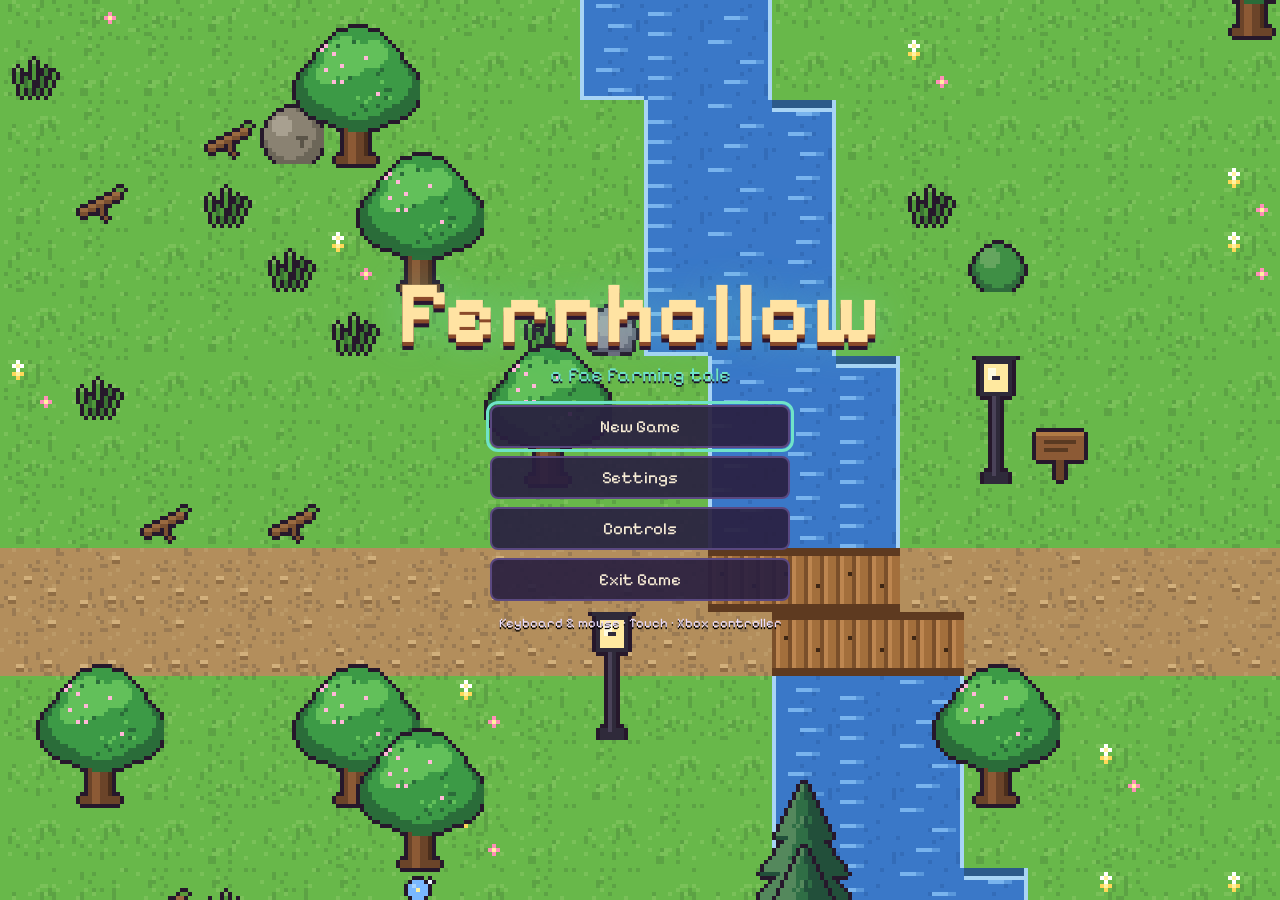
==== fernhollow/index.html @ a614ffe0 "Add Fernhollow: fantasy farming game with touch and Xbox controller support New game in fernhollow/:" ====
<!doctype html>
<html lang="en">
<head>
<meta charset="utf-8">
<meta name="viewport" content="width=device-width,initial-scale=1,maximum-scale=1,user-scalable=no,viewport-fit=cover">
<meta name="mobile-web-app-capable" content="yes">
<meta name="apple-mobile-web-app-capable" content="yes">
<meta name="apple-mobile-web-app-status-bar-style" content="black-translucent">
<meta name="theme-color" content="#1b1430">
<title>Fernhollow</title>
<link rel="preconnect" href="https://fonts.googleapis.com">
<link rel="preconnect" href="https://fonts.gstatic.com" crossorigin>
<link href="https://fonts.googleapis.com/css2?family=Pixelify+Sans:wght@400;600;700&display=swap" rel="stylesheet">
<link rel="stylesheet" href="style.css">
</head>
<body>
<canvas id="game" aria-label="Fernhollow game world"></canvas>

<div id="hud" class="hidden">
  <div id="clock">
    <div class="date" id="clock-date"></div>
    <div class="row"><span id="clock-time"></span><span id="gold"></span></div>
    <div class="bar-l"><span title="Energy">⚡</span><div class="bar"><i id="en-bar"></i></div></div>
    <div class="bar-l"><span title="Health">♥</span><div class="bar hp"><i id="hp-bar"></i></div></div>
    <div class="task" id="task"></div>
  </div>
  <button id="btn-pause" aria-label="Pause">❚❚</button>
  <div id="toasts"></div>
  <div id="itemname"></div>
  <div id="hotbar"></div>
  <div id="hint"></div>
</div>

<div id="touch">
  <div id="stick-zone"><div id="stick-base"><div id="stick-knob"></div></div></div>
  <div id="tbtns">
    <button class="tbtn" id="tb-use" aria-label="Use item"><img id="tb-use-icon" class="px" alt=""><span>Use</span></button>
    <button class="tbtn" id="tb-act" aria-label="Interact"><span class="hand">✋</span><span id="tb-act-label">Act</span></button>
    <button class="tbtn small" id="tb-bag" aria-label="Inventory">Bag</button>
    <button class="tbtn small" id="tb-map" aria-label="Map">Map</button>
  </div>
</div>

<div id="screens"></div>
<div id="fade"></div>

<script src="js/util.js"></script>
<script src="js/data.js"></script>
<script src="js/sprites.js"></script>
<script src="js/world.js"></script>
<script src="js/audio.js"></script>
<script src="js/input.js"></script>
<script src="js/ui.js"></script>
<script src="js/game.js"></script>
<script src="js/main.js"></script>
</body>
</html>
---- fernhollow/style.css ----
:root {
  --ink: #f7ecd5; --muted: #bfb2d6; --panel: #2a2040; --panel2: #3a2e56; --edge: #e7b85a; --edge-dark: #1a1228;
  --accent: #6fe3c8; --danger: #e0606a; --gold: #ffd24a; --slot: 44px;
  --sat: env(safe-area-inset-top, 0px); --sab: env(safe-area-inset-bottom, 0px);
  --sal: env(safe-area-inset-left, 0px); --sar: env(safe-area-inset-right, 0px);
}
* { box-sizing: border-box; margin: 0; padding: 0; }
html, body {
  width: 100%; height: 100%; overflow: hidden; background: #0d0a16; color: var(--ink);
  font-family: 'Pixelify Sans', ui-monospace, Menlo, Consolas, monospace;
  touch-action: none; user-select: none; -webkit-user-select: none; -webkit-touch-callout: none;
  -webkit-tap-highlight-color: transparent; overscroll-behavior: none;
}
button { font: inherit; color: inherit; cursor: pointer; }
.hidden { display: none !important; }
.px, img.px { image-rendering: pixelated; image-rendering: crisp-edges; }
#game { position: fixed; left: 50%; top: 50%; transform: translate(-50%, -50%); image-rendering: pixelated; image-rendering: crisp-edges; display: block; }

/* ---------- HUD ---------- */
#hud { position: fixed; inset: 0; pointer-events: none; z-index: 5; }
#clock {
  position: absolute; top: calc(8px + var(--sat)); left: calc(8px + var(--sal)); min-width: 172px; max-width: 46vw;
  background: rgba(26, 19, 42, .88); border: 2px solid var(--edge); border-radius: 8px; padding: 6px 10px 7px;
  font-size: 14px; line-height: 1.3; box-shadow: 0 3px 0 rgba(0, 0, 0, .35);
}
#clock .date { color: #ffe3a3; font-weight: 600; }
#clock .row { display: flex; justify-content: space-between; gap: 12px; }
#gold { color: var(--gold); font-weight: 600; }
.bar-l { display: flex; align-items: center; gap: 6px; font-size: 12px; margin-top: 3px; }
.bar-l span { width: 12px; text-align: center; }
.bar { flex: 1; height: 8px; background: #140e22; border: 1px solid #000; border-radius: 3px; overflow: hidden; }
.bar i { display: block; height: 100%; width: 100%; background: linear-gradient(#a8f580, #4fb83a); transition: width .2s; }
.bar.hp i { background: linear-gradient(#ff9a9a, #d8404a); }
#clock .task { font-size: 12px; color: var(--accent); margin-top: 4px; white-space: nowrap; overflow: hidden; text-overflow: ellipsis; }
#btn-pause {
  position: absolute; top: calc(8px + var(--sat)); right: calc(8px + var(--sar)); pointer-events: auto;
  width: 44px; height: 44px; border-radius: 8px; background: rgba(26, 19, 42, .88); border: 2px solid var(--edge); font-size: 16px;
}
#toasts { position: absolute; top: calc(10px + var(--sat)); left: 50%; transform: translateX(-50%); width: min(440px, 62vw); display: flex; flex-direction: column; gap: 6px; align-items: center; }
.toast {
  background: rgba(26, 19, 42, .94); border: 2px solid var(--edge); border-radius: 8px; padding: 6px 12px; font-size: 15px;
  display: flex; gap: 8px; align-items: center; text-align: center; animation: tin .2s ease-out; transition: opacity .5s, transform .5s;
}
.toast img { width: 24px; height: 24px; flex: none; }
.toast.out { opacity: 0; transform: translateY(-6px); }
@keyframes tin { from { opacity: 0; transform: translateY(-8px); } }
#hotbar {
  position: absolute; left: 50%; bottom: calc(8px + var(--sab)); transform: translateX(-50%); display: flex; gap: 2px; padding: 4px;
  background: rgba(26, 19, 42, .88); border: 2px solid var(--edge); border-radius: 8px; pointer-events: auto; box-shadow: 0 3px 0 rgba(0, 0, 0, .35);
}
.hotbar-up #hotbar { bottom: calc(200px + var(--sab)); }
.slot { width: var(--slot); height: var(--slot); background: #3a2e52; border: 2px solid #57457a; border-radius: 5px; position: relative; display: flex; align-items: center; justify-content: center; }
.slot img { width: calc(var(--slot) - 10px); height: calc(var(--slot) - 10px); }
.slot.sel { border-color: #ffe08a; background: #5a4680; box-shadow: 0 0 0 1px #ffe08a; }
.slot .qty { position: absolute; right: 2px; bottom: 0; font-size: 12px; font-weight: 700; text-shadow: 1px 1px 0 #000, -1px 0 0 #000, 0 -1px 0 #000; }
.slot .key { position: absolute; left: 3px; top: 0; font-size: 9px; opacity: .55; }
.touch-on .slot .key { display: none; }
.slot .wl { position: absolute; left: 4px; right: 4px; bottom: 2px; height: 3px; background: #10223a; display: none; }
.slot .wl i { display: block; height: 100%; background: #5fb8ff; }
#itemname {
  position: absolute; left: 50%; bottom: calc(var(--slot) + 26px + var(--sab)); transform: translateX(-50%);
  background: rgba(26, 19, 42, .9); border: 2px solid #57457a; border-radius: 6px; padding: 2px 10px; font-size: 14px; opacity: 0;
}
.hotbar-up #itemname { bottom: calc(var(--slot) + 218px + var(--sab)); }
#itemname.show { animation: nm 1.6s forwards; }
@keyframes nm { 0%, 70% { opacity: 1; } 100% { opacity: 0; } }
#hint {
  position: fixed; left: 0; top: 0; background: rgba(26, 19, 42, .92); border: 2px solid var(--edge); border-radius: 6px;
  padding: 2px 8px 2px 4px; font-size: 13px; white-space: nowrap; display: none; align-items: center; gap: 6px; margin-top: -6px;
}
#hint.show { display: flex; }
#hint b { display: inline-flex; align-items: center; justify-content: center; width: 18px; height: 18px; font-size: 11px; }
.g-a { border-radius: 50%; background: #3fae4a; color: #fff; }
.g-k { border-radius: 4px; background: #f7ecd5; color: #2a2040; }

/* ---------- Touch controls ---------- */
#touch { position: fixed; inset: 0; z-index: 4; pointer-events: none; display: none; }
body.touch-on #touch { display: block; }
body.ui-open #touch { display: none; }
#stick-zone { position: absolute; left: 0; top: 30%; bottom: 0; width: 46%; pointer-events: auto; touch-action: none; }
#stick-base {
  position: absolute; left: calc(96px + var(--sal)); top: calc(100% - 96px - var(--sab)); width: 112px; height: 112px; border-radius: 50%;
  transform: translate(-50%, -50%); background: rgba(255, 255, 255, .07); border: 2px solid rgba(255, 255, 255, .25); opacity: .6;
}
#stick-base.on { opacity: 1; }
#stick-knob { position: absolute; left: 50%; top: 50%; width: 52px; height: 52px; border-radius: 50%; transform: translate(-50%, -50%); background: rgba(231, 184, 90, .55); border: 2px solid rgba(255, 255, 255, .6); }
#tbtns { position: absolute; right: calc(12px + var(--sar)); bottom: calc(12px + var(--sab)); width: 190px; height: 180px; pointer-events: none; }
.tbtn {
  position: absolute; pointer-events: auto; touch-action: none; border-radius: 50%; background: rgba(42, 32, 64, .78); border: 3px solid rgba(231, 184, 90, .9);
  color: #fff; font-size: 12px; display: flex; flex-direction: column; align-items: center; justify-content: center; gap: 1px; box-shadow: 0 3px 0 rgba(0, 0, 0, .4);
}
.tbtn.down { background: rgba(111, 227, 200, .55); transform: translateY(2px); box-shadow: none; }
#tb-use { width: 86px; height: 86px; right: 0; bottom: 8px; }
#tb-use img { width: 36px; height: 36px; }
#tb-act { width: 70px; height: 70px; right: 96px; bottom: 0; }
#tb-act .hand { font-size: 20px; line-height: 1; }
#tb-act-label { max-width: 62px; overflow: hidden; text-overflow: ellipsis; white-space: nowrap; font-size: 11px; }
.tbtn.small { width: 50px; height: 50px; font-size: 12px; border-width: 2px; }
#tb-bag { right: 18px; bottom: 112px; }
#tb-map { right: 112px; bottom: 86px; }

/* ---------- Screens & panels ---------- */
#screens { position: fixed; inset: 0; z-index: 10; pointer-events: none; }
.screen {
  position: absolute; inset: 0; display: flex; align-items: center; justify-content: center; pointer-events: auto;
  background: rgba(10, 6, 20, .55); padding: calc(10px + var(--sat)) calc(10px + var(--sar)) calc(10px + var(--sab)) calc(10px + var(--sal));
}
.screen.clear { background: transparent; }
.panel {
  background: var(--panel); border: 3px solid var(--edge); border-radius: 12px; padding: 16px 18px; max-width: 100%; max-height: 100%; overflow: auto;
  box-shadow: 0 0 0 3px var(--edge-dark), 0 10px 0 rgba(0, 0, 0, .35);
}
.panel.big { width: min(880px, 100%); }
.panel h2 { font-size: 28px; color: #ffe3a3; text-align: center; letter-spacing: 1px; }
.panel h3 { font-size: 20px; color: #ffe3a3; }
.panel p { font-size: 16px; line-height: 1.4; margin-top: 8px; }
.sub { text-align: center; color: var(--muted); }
.muted { color: var(--muted); }
.small { font-size: 13px; }
.warn { color: #ffb0a0; }
.menu-list { display: grid; gap: 8px; margin-top: 14px; min-width: min(260px, 100%); }
.menu-list button, .btn, .tabs button, .row button, .invfoot button, .set-row button, .journal > button {
  background: var(--panel2); border: 2px solid #5a4880; border-radius: 8px; padding: 9px 14px; font-size: 17px; text-align: center; min-height: 42px;
}
.menu-list button small { display: block; font-size: 12px; color: var(--muted); margin-top: 1px; }
.menu-list .wide { grid-column: 1 / -1; }
button.danger { border-color: #8a3a4a; }
button.small { font-size: 14px; padding: 6px 10px; min-height: 34px; }
button.off { opacity: .45; }
[data-nav]:focus { outline: 3px solid var(--accent); outline-offset: 1px; background-color: #4a3a6e; }
@media (hover: hover) { [data-nav]:hover { background-color: #45366a; } }
@media (max-height: 560px) { .menu-list.two { grid-template-columns: 1fr 1fr; } .panel h2 { font-size: 22px; } .menu-list button { min-height: 36px; padding: 6px 10px; font-size: 15px; } }

/* Title */
.title-wrap { text-align: center; display: flex; flex-direction: column; align-items: center; }
.logo { font-size: clamp(44px, 12vw, 88px); font-weight: 700; color: #ffe3a3; letter-spacing: 2px; line-height: 1; text-shadow: 0 4px 0 #8a4a2a, 0 8px 0 #2a1630, 0 0 40px rgba(111, 227, 200, .45); }
.tagline { color: var(--accent); font-size: 20px; margin: 6px 0 4px; text-shadow: 0 2px 0 #1a1228; }
.title .menu-list { width: min(300px, 86vw); }
.title .menu-list button { background: rgba(42, 32, 64, .92); }
.foot { margin-top: 14px; color: #e8dcff; font-size: 13px; text-shadow: 0 2px 0 #000; }
@media (max-height: 480px) { .logo { font-size: 44px; } .tagline { font-size: 16px; } .title .menu-list { gap: 5px; margin-top: 8px; } .title .menu-list button { min-height: 34px; padding: 5px 10px; font-size: 15px; } .foot { display: none; } }

/* Dialogue */
.screen.dlg { align-items: flex-end; background: transparent; }
.dialog { width: min(760px, 100%); display: flex; gap: 14px; align-items: flex-start; }
.dialog .portrait { width: 84px; height: 100px; flex: none; background: #3a2e56; border: 2px solid #5a4880; border-radius: 8px; object-fit: contain; }
.dbody { flex: 1; min-width: 0; }
.dialog .name { color: #ffe3a3; font-weight: 700; font-size: 19px; }
.dialog .text { font-size: 18px; line-height: 1.4; min-height: 3.2em; margin-top: 4px; }
.dialog .more { text-align: right; color: var(--accent); font-size: 13px; animation: blink 1.1s infinite; }
@keyframes blink { 50% { opacity: .3; } }
.kb-only, .pad-only, .touch-only { display: none; }
.mode-kb .kb-only, .mode-pad .pad-only, .mode-touch .touch-only { display: inline; }

/* Confirm */
.confirm { width: min(420px, 100%); text-align: center; }
.confirm p { font-size: 18px; }

/* Settings */
.settings { width: min(520px, 100%); }
.set-row { display: flex; align-items: center; gap: 12px; margin-top: 10px; }
.set-row label { flex: 1; font-size: 16px; }
.set-row input[type=range] { flex: 1.2; accent-color: var(--accent); height: 28px; }
.set-row .val { width: 34px; text-align: right; color: var(--muted); }
.set-row button { min-width: 160px; }

/* Tabs */
.tabs { display: flex; gap: 6px; flex-wrap: wrap; margin: 6px 0 10px; }
.tabs button { flex: 1; min-width: 80px; }
.tabs button.on { background: #6a4aa8; border-color: var(--edge); }
.tabs .x { flex: 0 0 48px; min-width: 48px; }
.tabbody { min-height: 120px; }
table.ctl { width: 100%; border-collapse: collapse; font-size: 15px; margin-top: 4px; }
table.ctl th { text-align: left; color: #ffe3a3; padding: 6px 10px 6px 0; width: 40%; font-weight: 600; vertical-align: top; }
table.ctl td { padding: 6px 0; color: var(--ink); }
table.ctl tr + tr { border-top: 1px solid #3f3360; }

/* Inventory */
.invgrid { display: grid; grid-template-columns: repeat(12, minmax(0, 54px)); justify-content: center; gap: 4px; }
@media (max-height: 460px) { .invgrid { grid-template-columns: repeat(12, minmax(0, 40px)); } }
.islot { aspect-ratio: 1; background: #3a2e56; border: 2px solid #5a4880; border-radius: 6px; position: relative; display: flex; align-items: center; justify-content: center; min-width: 0; padding: 0; font-size: 12px; }
.islot.hot { background: #43335f; }
.islot img { width: 70%; height: 70%; }
.islot .qty { position: absolute; right: 2px; bottom: 0; font-size: 12px; font-weight: 700; text-shadow: 1px 1px 0 #000; }
.islot.sel { border-color: #ffe08a; }
.islot.held { background: #6a4aa8; border-color: var(--accent); }
.islot.locked { opacity: .35; }
.detail { display: flex; gap: 12px; align-items: flex-start; margin-top: 12px; min-height: 76px; background: #221a36; border-radius: 8px; padding: 10px; }
.detail img.big { width: 56px; height: 56px; flex: none; }
.detail b { font-size: 18px; color: #ffe3a3; }
.detail p { font-size: 15px; margin-top: 3px; }
.invfoot { display: flex; justify-content: space-between; align-items: center; gap: 10px; margin-top: 10px; font-size: 14px; }
.rows { display: flex; flex-direction: column; gap: 6px; }
.row { display: flex; gap: 10px; align-items: center; background: #221a36; border-radius: 8px; padding: 8px 10px; }
.row .grow, .grow { flex: 1; min-width: 0; }
.row b { color: #ffe3a3; }
.row button { min-width: 72px; }
.ico { width: 20px; height: 20px; vertical-align: middle; margin-right: 2px; }
.ico2 { width: 40px; height: 40px; flex: none; }
.portrait-s { width: 40px; height: 48px; flex: none; }
.need { font-size: 13px; margin-top: 3px; display: flex; flex-wrap: wrap; gap: 4px 12px; }
.need .lack { color: #ff9a8a; }
.hearts { color: #ff6a8a; letter-spacing: 1px; }
.today { font-size: 13px; text-align: right; color: var(--muted); min-width: 80px; }
.price { color: var(--gold); font-size: 14px; }
.pad { padding: 16px; }
.journal .quest { background: #221a36; border-radius: 8px; padding: 12px; }
.journal .quest b { font-size: 19px; color: #ffe3a3; }
.qbar { height: 10px; background: #140e22; border: 1px solid #000; border-radius: 4px; margin: 8px 0 4px; overflow: hidden; }
.qbar i { display: block; height: 100%; background: linear-gradient(#9ff0e0, #3fae9a); }
.journal .done { margin: 10px 0; color: var(--accent); font-size: 14px; display: flex; flex-wrap: wrap; gap: 4px 16px; }
.journal > button { margin-top: 10px; }

/* Shop */
.shop-head { display: flex; gap: 12px; align-items: center; }
.shop-head .portrait { width: 52px; height: 62px; background: #3a2e56; border-radius: 8px; border: 2px solid #5a4880; flex: none; }
.goldbox { color: var(--gold); font-size: 20px; background: #221a36; padding: 6px 12px; border-radius: 8px; }

/* Map */
.mapp { text-align: center; }
.mapc { width: 100%; max-height: calc(100vh - 170px); object-fit: contain; image-rendering: pixelated; border: 2px solid #5a4880; border-radius: 6px; margin-top: 8px; background: #10251a; }

/* Summary */
.summary { width: min(520px, 100%); }
table.sold { width: 100%; margin-top: 12px; font-size: 16px; border-collapse: collapse; }
table.sold td { padding: 4px 0; }
table.sold td:last-child { text-align: right; color: var(--gold); }
table.sold tr.tot td { border-top: 2px solid #5a4880; padding-top: 8px; font-weight: 700; }

/* Fade for sleeping */
#fade { position: fixed; inset: 0; background: #0d0a16; opacity: 0; pointer-events: none; z-index: 8; transition: opacity .6s; }
#fade.on { opacity: .85; }

@media (max-width: 640px) {
  .panel { padding: 12px; }
  .invgrid { grid-template-columns: repeat(6, minmax(0, 54px)); }
  .dialog .portrait { width: 60px; height: 72px; }
  .dialog .text { font-size: 16px; }
  .row { flex-wrap: wrap; }
}
@media (max-height: 460px) {
  .detail { min-height: 0; padding: 6px; margin-top: 8px; }
  .detail img.big { width: 40px; height: 40px; }
  .detail p { font-size: 13px; }
  .tabs { margin: 2px 0 6px; }
  .tabs button { min-height: 34px; padding: 4px 8px; font-size: 15px; }
}
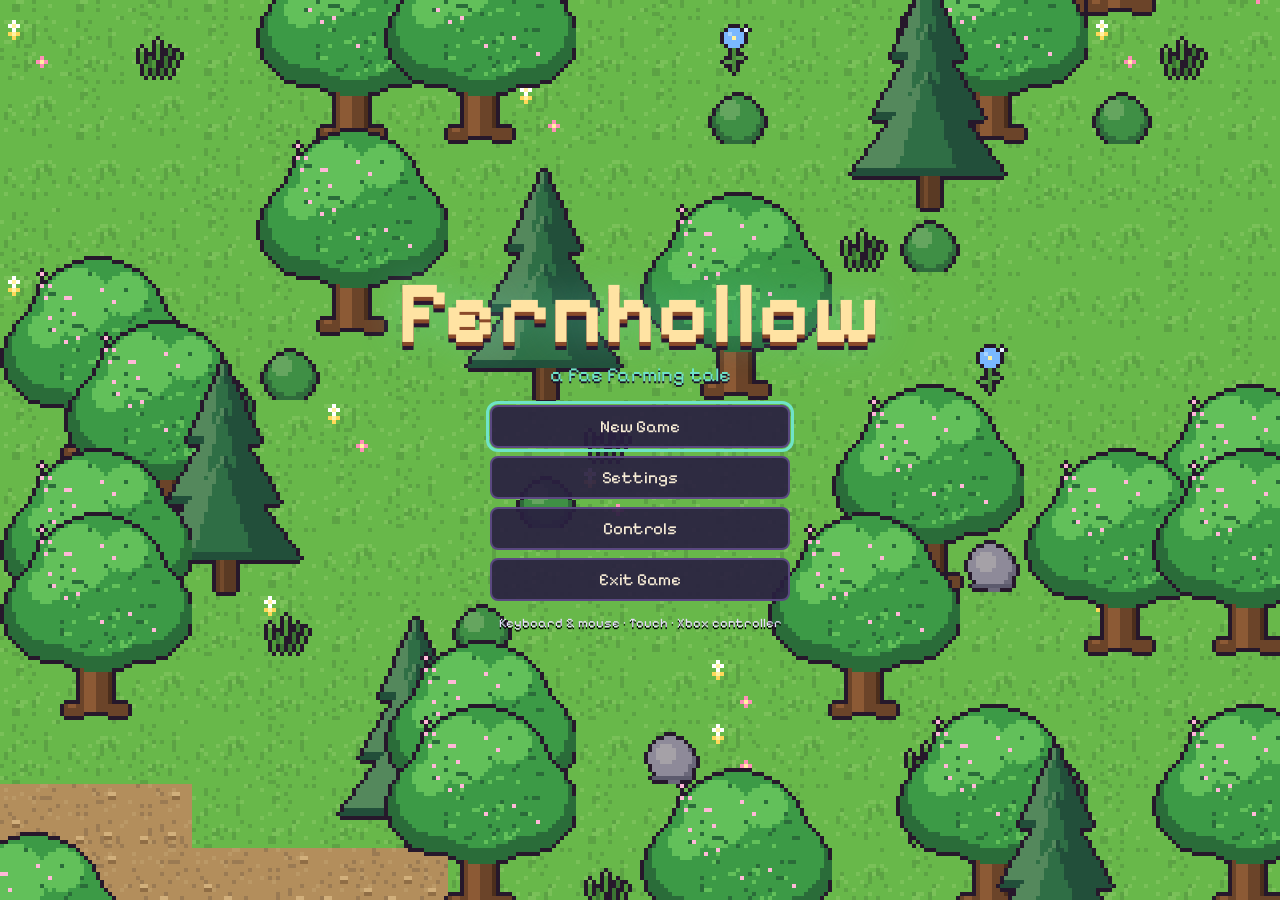
==== commit ce4c9c75: "Add RPG systems: stamina, sprint, levels, hero sheet, gear, block and roll - Stamina bar powers spri" ====
--- a/fernhollow/index.html
+++ b/fernhollow/index.html
@@ -22,6 +22,8 @@
     <div class="row"><span id="clock-time"></span><span id="gold"></span></div>
     <div class="bar-l"><span title="Energy">⚡</span><div class="bar"><i id="en-bar"></i></div></div>
     <div class="bar-l"><span title="Health">♥</span><div class="bar hp"><i id="hp-bar"></i></div></div>
+    <div class="bar-l"><span title="Stamina">»</span><div class="bar sta"><i id="sta-bar"></i></div></div>
+    <div class="bar-l lvl"><b id="lv">Lv 1</b><div class="bar xp"><i id="xp-bar"></i></div></div>
     <div class="task" id="task"></div>
   </div>
   <button id="btn-pause" aria-label="Pause">❚❚</button>
@@ -35,9 +37,14 @@
   <div id="stick-zone"><div id="stick-base"><div id="stick-knob"></div></div></div>
   <div id="tbtns">
     <button class="tbtn" id="tb-use" aria-label="Use item"><img id="tb-use-icon" class="px" alt=""><span>Use</span></button>
+    <button class="tbtn" id="tb-atk" aria-label="Attack"><img id="tb-atk-icon" class="px" alt=""><span>Attack</span></button>
     <button class="tbtn" id="tb-act" aria-label="Interact"><span class="hand">✋</span><span id="tb-act-label">Act</span></button>
-    <button class="tbtn small" id="tb-bag" aria-label="Inventory">Bag</button>
-    <button class="tbtn small" id="tb-map" aria-label="Map">Map</button>
+    <button class="tbtn" id="tb-roll" aria-label="Dive roll"><span class="big">↻</span><span>Roll</span></button>
+    <button class="tbtn" id="tb-block" aria-label="Block"><span class="big">⛨</span><span>Block</span></button>
+  </div>
+  <div id="ttop">
+    <button class="tbtn sq" id="tb-bag" aria-label="Inventory">Bag</button>
+    <button class="tbtn sq" id="tb-map" aria-label="Map">Map</button>
   </div>
 </div>
 
--- a/fernhollow/style.css
+++ b/fernhollow/style.css
@@ -31,6 +31,10 @@
 .bar { flex: 1; height: 8px; background: #140e22; border: 1px solid #000; border-radius: 3px; overflow: hidden; }
 .bar i { display: block; height: 100%; width: 100%; background: linear-gradient(#a8f580, #4fb83a); transition: width .2s; }
 .bar.hp i { background: linear-gradient(#ff9a9a, #d8404a); }
+.bar.sta i { background: linear-gradient(#ffe58a, #e0a030); transition: width .08s; }
+.bar.xp { height: 5px; }
+.bar.xp i { background: linear-gradient(#e0c8ff, #9a6aff); }
+.bar-l.lvl b { width: auto; min-width: 34px; font-size: 12px; color: #e0c8ff; }
 #clock .task { font-size: 12px; color: var(--accent); margin-top: 4px; white-space: nowrap; overflow: hidden; text-overflow: ellipsis; }
 #btn-pause {
   position: absolute; top: calc(8px + var(--sat)); right: calc(8px + var(--sar)); pointer-events: auto;
@@ -48,7 +52,10 @@
   position: absolute; left: 50%; bottom: calc(8px + var(--sab)); transform: translateX(-50%); display: flex; gap: 2px; padding: 4px;
   background: rgba(26, 19, 42, .88); border: 2px solid var(--edge); border-radius: 8px; pointer-events: auto; box-shadow: 0 3px 0 rgba(0, 0, 0, .35);
 }
-.hotbar-up #hotbar { bottom: calc(200px + var(--sab)); }
+.hotbar-up #hotbar { bottom: calc(190px + var(--sab)); }
+.hotbar-top #hotbar { bottom: auto; top: calc(8px + var(--sat)); left: var(--hb-left); }
+.hotbar-top #toasts { top: calc(var(--slot) + 30px + var(--sat)); }
+.hotbar-top #itemname { bottom: auto; top: calc(var(--slot) + 26px + var(--sat)); left: var(--hb-left); }
 .slot { width: var(--slot); height: var(--slot); background: #3a2e52; border: 2px solid #57457a; border-radius: 5px; position: relative; display: flex; align-items: center; justify-content: center; }
 .slot img { width: calc(var(--slot) - 10px); height: calc(var(--slot) - 10px); }
 .slot.sel { border-color: #ffe08a; background: #5a4680; box-shadow: 0 0 0 1px #ffe08a; }
@@ -61,7 +68,7 @@
   position: absolute; left: 50%; bottom: calc(var(--slot) + 26px + var(--sab)); transform: translateX(-50%);
   background: rgba(26, 19, 42, .9); border: 2px solid #57457a; border-radius: 6px; padding: 2px 10px; font-size: 14px; opacity: 0;
 }
-.hotbar-up #itemname { bottom: calc(var(--slot) + 218px + var(--sab)); }
+.hotbar-up #itemname { bottom: calc(var(--slot) + 208px + var(--sab)); }
 #itemname.show { animation: nm 1.6s forwards; }
 @keyframes nm { 0%, 70% { opacity: 1; } 100% { opacity: 0; } }
 #hint {
@@ -84,20 +91,23 @@
 }
 #stick-base.on { opacity: 1; }
 #stick-knob { position: absolute; left: 50%; top: 50%; width: 52px; height: 52px; border-radius: 50%; transform: translate(-50%, -50%); background: rgba(231, 184, 90, .55); border: 2px solid rgba(255, 255, 255, .6); }
-#tbtns { position: absolute; right: calc(12px + var(--sar)); bottom: calc(12px + var(--sab)); width: 190px; height: 180px; pointer-events: none; }
+#tbtns { position: absolute; right: calc(10px + var(--sar)); bottom: calc(10px + var(--sab)); width: 232px; height: 170px; pointer-events: none; }
 .tbtn {
   position: absolute; pointer-events: auto; touch-action: none; border-radius: 50%; background: rgba(42, 32, 64, .78); border: 3px solid rgba(231, 184, 90, .9);
-  color: #fff; font-size: 12px; display: flex; flex-direction: column; align-items: center; justify-content: center; gap: 1px; box-shadow: 0 3px 0 rgba(0, 0, 0, .4);
+  color: #fff; font-size: 11px; display: flex; flex-direction: column; align-items: center; justify-content: center; gap: 1px; box-shadow: 0 3px 0 rgba(0, 0, 0, .4);
 }
 .tbtn.down { background: rgba(111, 227, 200, .55); transform: translateY(2px); box-shadow: none; }
-#tb-use { width: 86px; height: 86px; right: 0; bottom: 8px; }
-#tb-use img { width: 36px; height: 36px; }
-#tb-act { width: 70px; height: 70px; right: 96px; bottom: 0; }
-#tb-act .hand { font-size: 20px; line-height: 1; }
-#tb-act-label { max-width: 62px; overflow: hidden; text-overflow: ellipsis; white-space: nowrap; font-size: 11px; }
-.tbtn.small { width: 50px; height: 50px; font-size: 12px; border-width: 2px; }
-#tb-bag { right: 18px; bottom: 112px; }
-#tb-map { right: 112px; bottom: 86px; }
+.tbtn .big { font-size: 20px; line-height: 1; }
+#tb-use { width: 80px; height: 80px; right: 0; bottom: 10px; }
+#tb-use img, #tb-atk img { width: 32px; height: 32px; }
+#tb-atk { width: 74px; height: 74px; right: 86px; bottom: 0; border-color: rgba(255, 140, 120, .9); }
+#tb-act { width: 58px; height: 58px; right: 11px; bottom: 100px; }
+#tb-act .hand { font-size: 18px; line-height: 1; }
+#tb-act-label { max-width: 52px; overflow: hidden; text-overflow: ellipsis; white-space: nowrap; font-size: 10px; }
+#tb-roll { width: 54px; height: 54px; right: 96px; bottom: 84px; }
+#tb-block { width: 54px; height: 54px; right: 168px; bottom: 12px; border-color: rgba(160, 200, 255, .9); }
+#ttop { position: absolute; top: calc(8px + var(--sat)); right: calc(60px + var(--sar)); display: flex; gap: 6px; pointer-events: none; }
+.tbtn.sq { position: static; width: 46px; height: 44px; border-radius: 8px; border-width: 2px; font-size: 12px; }
 
 /* ---------- Screens & panels ---------- */
 #screens { position: fixed; inset: 0; z-index: 10; pointer-events: none; }
@@ -245,3 +255,26 @@
   .tabs { margin: 2px 0 6px; }
   .tabs button { min-height: 34px; padding: 4px 8px; font-size: 15px; }
 }
+
+/* Hero sheet */
+.hero { display: grid; grid-template-columns: minmax(0, 1fr) minmax(0, 1.2fr); gap: 16px; }
+.hero-left { display: flex; flex-direction: column; align-items: center; gap: 8px; min-width: 0; }
+.hero-pv { width: 64px; height: 112px; background: radial-gradient(#4a3a6e, #221a36 70%); border-radius: 10px; padding: 4px; box-sizing: content-box; }
+.eqslots { display: grid; grid-template-columns: 1fr 1fr; gap: 6px; width: 100%; }
+.eq { display: flex; align-items: center; gap: 8px; background: #221a36; border: 2px solid #5a4880; border-radius: 8px; padding: 5px 8px; text-align: left; min-height: 44px; min-width: 0; }
+.eq img, .eq .ph { width: 30px; height: 30px; flex: none; }
+.eq .ph { border: 2px dashed #5a4880; border-radius: 6px; }
+.eqtxt { display: flex; flex-direction: column; min-width: 0; }
+.eq .lbl { font-size: 11px; color: var(--muted); }
+.eq .nm { font-size: 13px; color: #ffe3a3; white-space: nowrap; overflow: hidden; text-overflow: ellipsis; }
+.hero-right { min-width: 0; display: flex; flex-direction: column; gap: 6px; }
+.lvbox { display: flex; justify-content: space-between; align-items: baseline; }
+.lvbox b { font-size: 22px; color: #ffe3a3; }
+.hero-right .qbar i { background: linear-gradient(#e0c8ff, #9a6aff); }
+.pts { font-size: 15px; } .pts b { color: var(--gold); font-size: 18px; }
+.attr { display: flex; align-items: center; gap: 10px; background: #221a36; border-radius: 8px; padding: 6px 10px; }
+.attr .av { color: var(--accent); font-size: 18px; font-weight: 700; }
+.attr button { width: 42px; min-height: 38px; font-size: 20px; background: var(--panel2); border: 2px solid #5a4880; border-radius: 8px; }
+table.stats { font-size: 14px; } table.stats th { width: 55%; }
+@media (max-width: 640px) { .hero { grid-template-columns: 1fr; } }
+@media (max-height: 460px) { .hero-pv { width: 40px; height: 70px; } .attr { padding: 3px 8px; } .attr .muted.small { display: none; } table.stats { font-size: 12px; } table.stats th, table.stats td { padding: 2px 0; } }
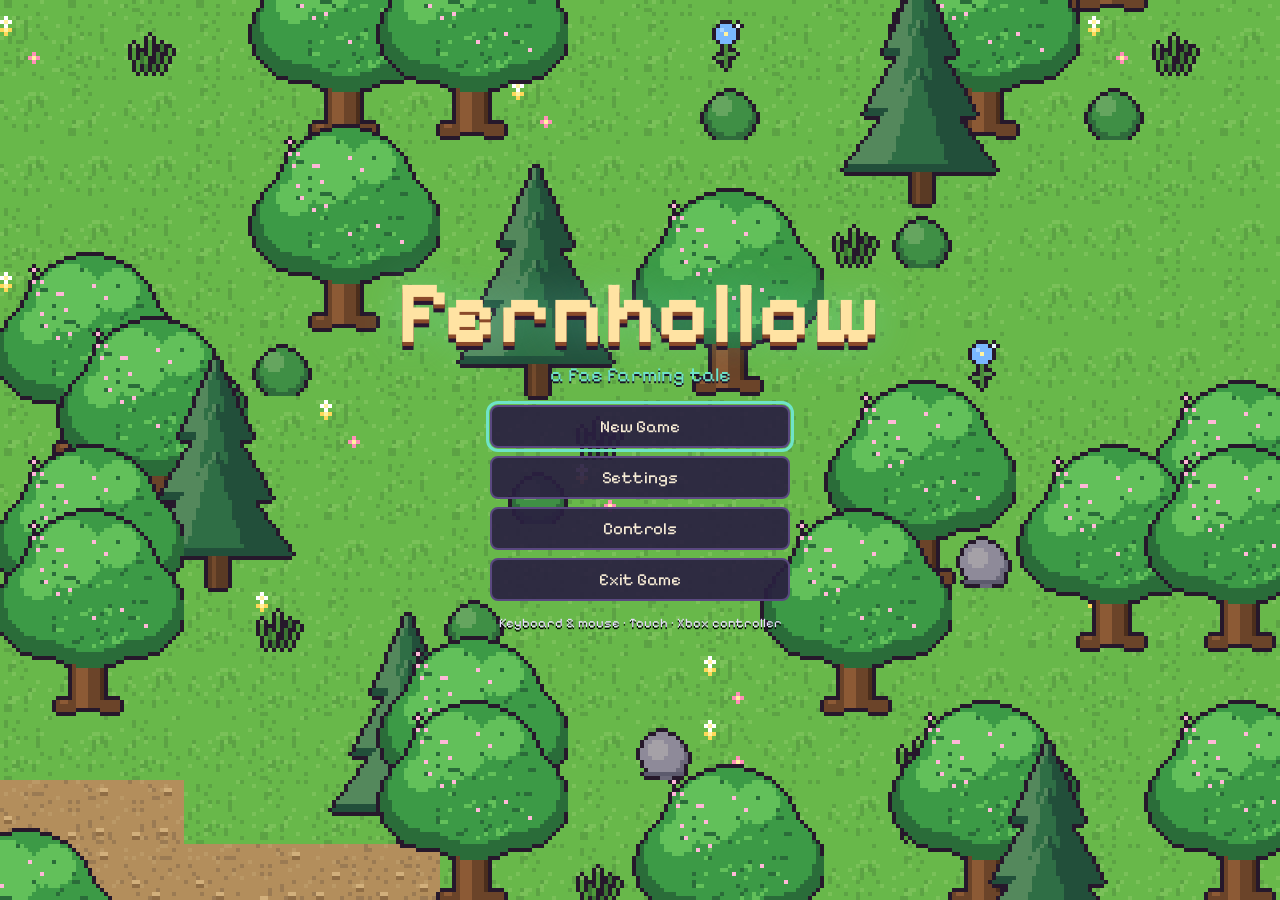
==== commit 22fb57f5: "Add custom sprite support with templates for every sprite List PNGs in fernhollow/assets/sprites.js " ====
--- a/fernhollow/index.html
+++ b/fernhollow/index.html
@@ -18,6 +18,7 @@
 
 <div id="hud" class="hidden">
   <div id="clock">
+    <div class="god hidden" id="god"></div>
     <div class="date" id="clock-date"></div>
     <div class="row"><span id="clock-time"></span><span id="gold"></span></div>
     <div class="bar-l"><span title="Energy">⚡</span><div class="bar"><i id="en-bar"></i></div></div>
@@ -54,11 +55,14 @@
 <script src="js/util.js"></script>
 <script src="js/data.js"></script>
 <script src="js/sprites.js"></script>
+<script src="assets/sprites.js"></script>
+<script src="js/assets.js"></script>
 <script src="js/world.js"></script>
 <script src="js/audio.js"></script>
 <script src="js/input.js"></script>
 <script src="js/ui.js"></script>
 <script src="js/game.js"></script>
+<script src="js/dungeon.js"></script>
 <script src="js/main.js"></script>
 </body>
 </html>
--- a/fernhollow/style.css
+++ b/fernhollow/style.css
@@ -278,3 +278,19 @@
 table.stats { font-size: 14px; } table.stats th { width: 55%; }
 @media (max-width: 640px) { .hero { grid-template-columns: 1fr; } }
 @media (max-height: 460px) { .hero-pv { width: 40px; height: 70px; } .attr { padding: 3px 8px; } .attr .muted.small { display: none; } table.stats { font-size: 12px; } table.stats th, table.stats td { padding: 2px 0; } }
+
+#clock .god { background: #e7b85a; color: #2a2040; font-weight: 700; font-size: 11px; border-radius: 4px; padding: 1px 6px; margin-bottom: 3px; display: inline-block; }
+#clock .god.hidden { display: none; }
+h3.sect { font-size: 16px; color: var(--accent); margin: 14px 0 6px; }
+
+/* Heart sign */
+.lovesign { width: min(440px, 100%); text-align: center; }
+.signpic { width: 64px; height: 80px; }
+.signtext { font-size: 22px; color: #ffe3a3; margin: 10px 0 4px; overflow-wrap: anywhere; }
+.signedit { width: min(620px, 100%); }
+.signedit input { width: 100%; font: inherit; font-size: 20px; padding: 10px 12px; margin-top: 12px; border-radius: 8px; border: 2px solid #5a4880; background: #1a1428; color: var(--ink); user-select: text; -webkit-user-select: text; touch-action: manipulation; }
+.osk { display: flex; flex-direction: column; gap: 4px; margin-top: 8px; align-items: center; }
+.osk.hidden { display: none; }
+.krow { display: flex; gap: 4px; justify-content: center; flex-wrap: wrap; }
+.key { min-width: 38px; min-height: 36px; background: var(--panel2); border: 2px solid #5a4880; border-radius: 6px; font-size: 16px; }
+.key.wide { min-width: 70px; } .key.space { min-width: 180px; }
